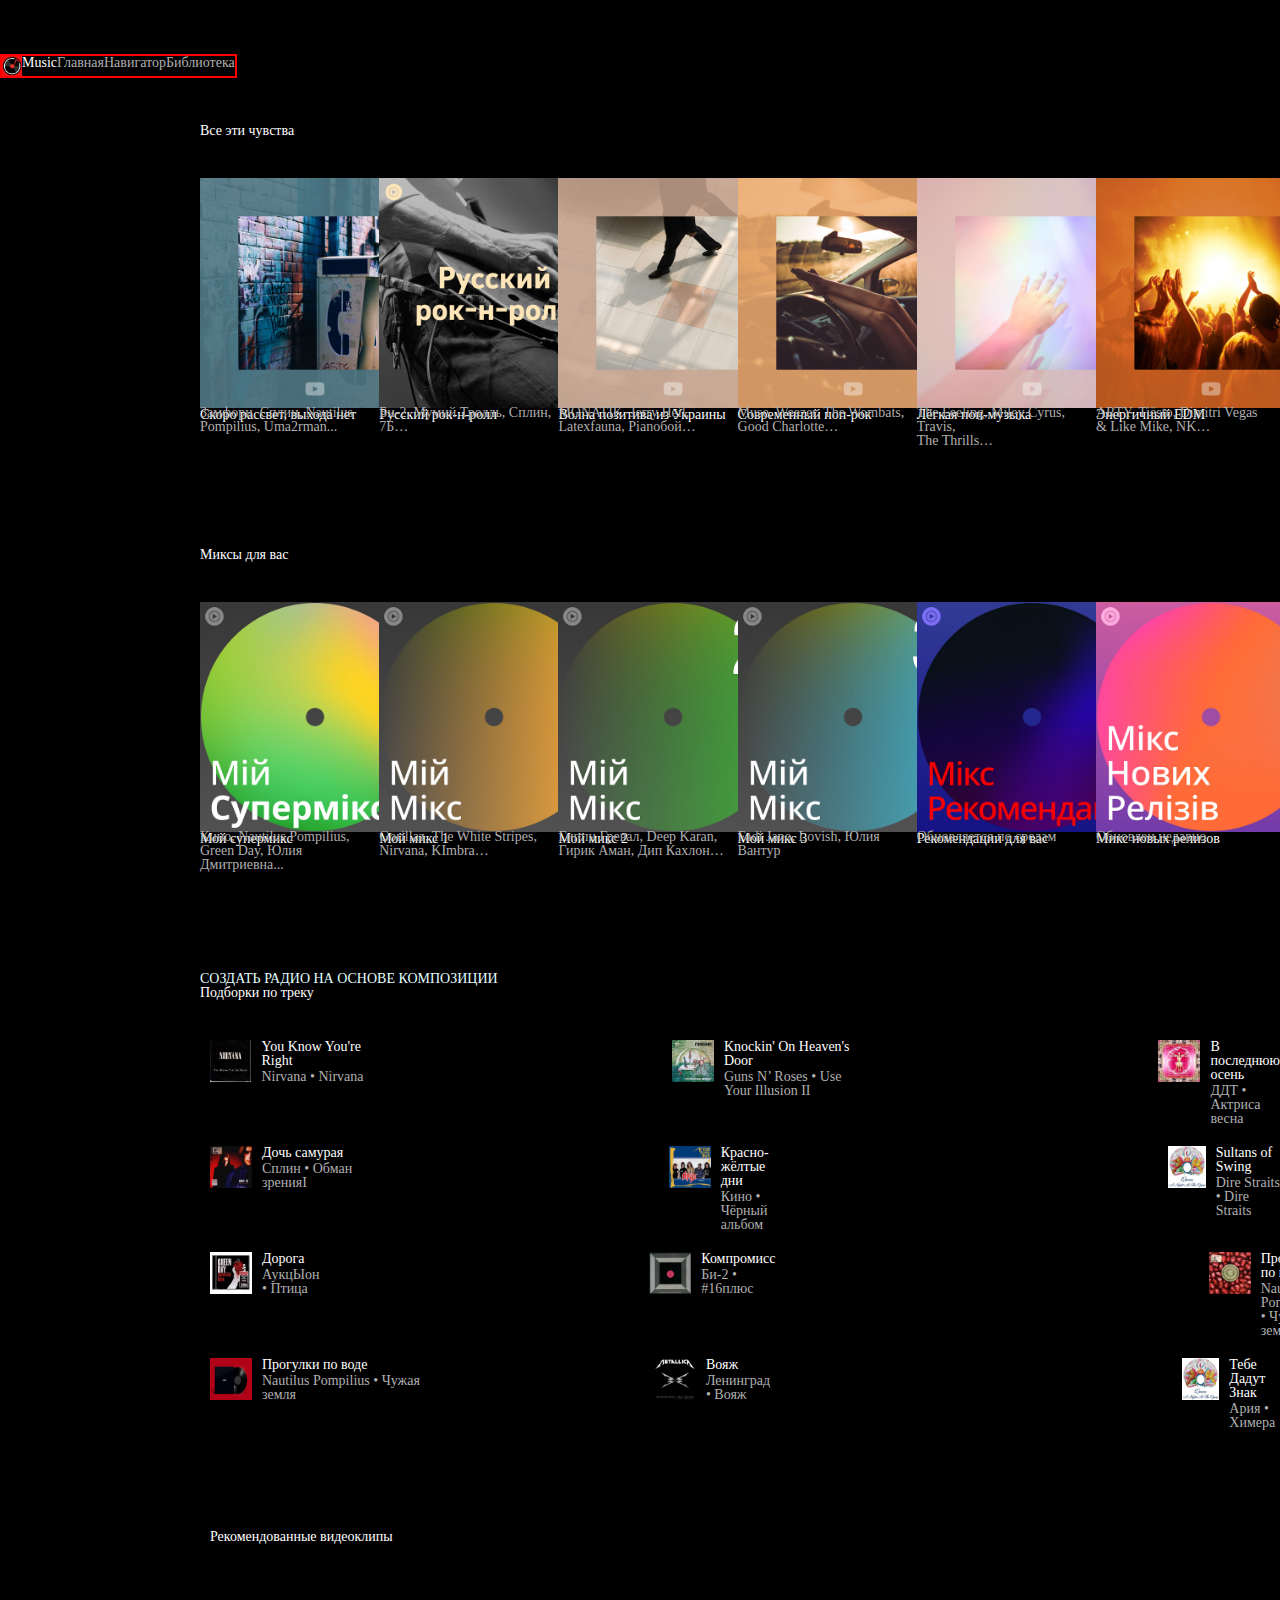
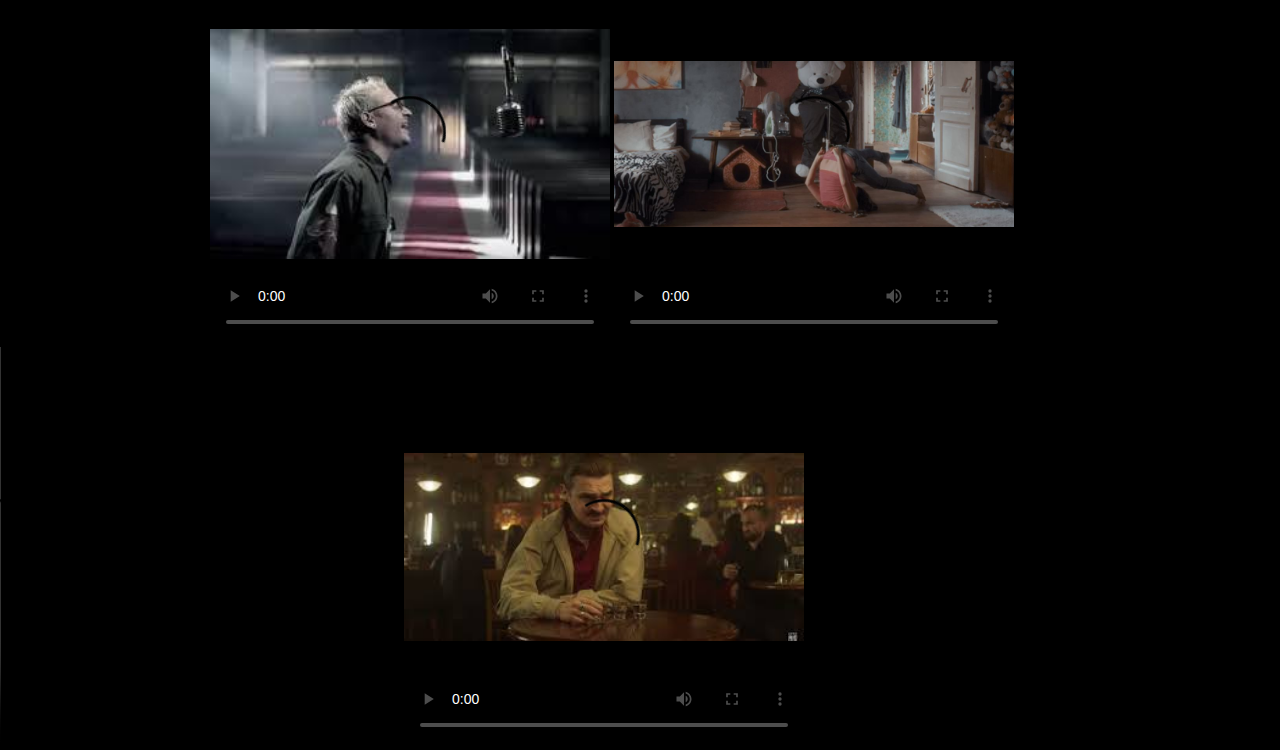
==== index.html @ c6c7d66a "music player" ====
<!DOCTYPE html>
<html lang="en">
<head>
    <meta charset="UTF-8">
    <meta http-equiv="X-UA-Compatible" content="IE=edge">
    <meta name="dima" content="Olekseenko">
    <link rel="stylesheet" href="css/main.css">
    <link rel="stylesheet" href="https://cdnjs.cloudflare.com/ajax/libs/font-awesome/5.15.2/css/all.min.css" integrity="sha512-HK5fgLBL+xu6dm/Ii3z4xhlSUyZgTT9tuc/hSrtw6uzJOvgRr2a9jyxxT1ely+B+xFAmJKVSTbpM/CuL7qxO8w==" crossorigin="anonymous" />
    <title>music</title>
</head>
<body id="first"> 
            <!--Navigation -->
<div class="main-container">
    <div class="navigarot-container">
        <div class="navigator-block-row">            
                <div class="navigator-colum-colum">
                    <div class="photo-main">
                        <img src="img/player2.png" alt="player" width="20px" height="20px">
                    </div>
                </div>
                <div class="navigator-colum-colum2">
                        <div class="block-music">
                            <h3>Music</h3>
                        </div>
                    </div> 
                <div class="navigator-colum-colum3">     
                    <div class="block-main">                    
                        <a class="link" href="index.html"><h3 class="main-title">Главная</h3></a> 
                    </div>
                </div>  
                <div class="navigator-colum-colum4">
                    <div class="block-navigator">                    
                        <a class="link" href="navigator.html"><h3 class="navigtor-title">Навигатор</h3></a>
                    </div> 
                </div>
                <div class="navigator-colum-colum5">
                    <div class="block-library">
                        <a class="link" href="library.html"><h3 class="library-title">Библиотека</h3></a>
                    </div>  
                </div>      
            </div>
    </div>
</div>   


        <!--First Carousel-->
        <div class="сarousel-title">
            <h1 class="tex-title">Все эти чувства</h1>
       </div>
    <div class="first-сarousel">
        <div class="block-feelings">                    
           <a class="link" href="mainhtml/carousel1.html"> <img src="img/unnamed.jpg" alt="photo" width="230px" height="230px">   </a>         
        <a class="link2" href="mainhtml/carousel1.html"> <h4 class="feelings-description">Скоро рассвет, выхода нет</h4></a>
        <p class="first-description">Замфори, Сплин, Nautilus <br>
             Pompilius, Uma2rman...</p>
        </div>

        <div class="block-rock">
           <a class="link" href="mainhtml/carousel2.html"><img src="img/unnamed1.jpg" alt="photo" width="230px" height="230px"></a>
           <a class="link2" href="mainhtml/carousel2.html"><h4 class="rock-title">Русский рок-н-ролл</h4></a> 
            <p class="rock-description">Би-2, Мумий Тролль, ‎Сплин, <br>
                7Б…</p>
        </div>

        <div class="block-wave">
            <a class="link" href="mainhtml/carousel3.html"><img src="img/unnamed 2.jpg" alt="photo" width="230px" height="230px"></a>
            <a class="link2" href="mainhtml/carousel3.html"><h4 class="wave-title">Волна позитива из Украины</h4></a>
            <p class="wave-description">MONATIK, Jerry Heil,<br> 
                Latexfauna, Pianoбой…</p>
        </div>

        <div class="block-pop">
            <a class="link" href="mainhtml/carousel4.html"><img src="img/unnamed3.jpg" alt="photo" width="230px" height="230px"></a>
            <a class="link2" href="mainhtml/carousel4.html"><h4 class="pop-title">Современный поп-рок</h4></a>
            <p class="pop-description">Muse, Weezer, The Wombats,<br> 
                Good Charlotte…</p>
        </div>

        <div class="block-light">
           <a class="link" href="mainhtml/carousel5.html"><img src="img/unnamed4.jpg" alt="photo" width="230px" height="230px"></a>
           <a class="link2" href="mainhtml/carousel5.html"><h4 class="light-title">Лёгкая поп-музыка</h4></a> 
            <p class="light-description">The Feeling, Miley Cyrus, Travis,<br> 
                The Thrills…</p>
        </div>

        <div class="block-edm">
           <a class="link" href="mainhtml/carousel6.html"><img src="img/unnamed5.jpg" alt="photo" width="230px" height="230px"></a> 
           <a class="link2" href="mainhtml/carousel6.html"><h4 class="edm-title">Энергичный EDM</h4></a> 
            <p class="edm-description">ARTY, Tiësto, Dimitri Vegas <br>
                 & Like Mike, NK…</p>
        </div>                 
    </div>

     <!-- Second Carousel-->
        
     <div>
        <h1 class="сarousel2-title">Миксы для вас</h1>
    </div>

    <div class="second-сarousel2">
        <div class="my-block">
       <a class="link" href="carousel/carousel1.html"><img src="img/unnamed 6.jpg" alt="photo" width="230px" height="230px"></a>
       <a class="link2" href="carousel/carousel1.html"><h4 class="my-title">Мой супермикс</h4></a>
       <p class="my-description">Кино, Nautilus Pompilius,<br>
        Green Day, Юлия Дмитриевна...</p>
        </div>

        <div class="my2-block">
            <a class="link" href="carousel/carousel2.html"><img src="img/unnamed 7.jpg" alt="photo" width="230px" height="230px"></a>
            <a class="link2" href="carousel/carousel2.html"><h4 class="my2-title">Мой микс 1</h4></a>
            <p class="my2-description">Gorillaz, The White Stripes,<br> 
               Nirvana, KImbra…</p>
        </div>

        <div class="my3-block">
            <a class="link" href="carousel/carousel3.html"><img src="img/unnamed 8.jpg" alt="photo" width="230px" height="230px"></a>
            <a class="link2" href="carousel/carousel3.html"><h4 class="my3-title">Мой микс 2</h4></a>
            <p class="my3-description">Гиппи Гревал, Deep Karan,<br> 
                Гирик Аман, Дип Кахлон…</p>
        </div>

        <div class="my4-block">
            <a class="link" href="carousel/carousel4.html"><img src="img/unnamed 9.jpg" alt="photo" width="230px" height="230px"></a>
            <a class="link2" href="carousel/carousel4.html"><h4 class="my4-title">Мой микс 3</h4></a>
            <p class="my4-description">Fadi Jano, Lovish, Юлия <br>
                 Вантур</p>
        </div>

        <div class="my5-block">
            <a class="link" href="carousel/carousel5.html"><img src="img/unnamed 10.jpg" alt="photo" width="230px" height="230px"></a>
            <a class="link2" href="carousel/carousel5.html"><h4 class="my5-title">Рекомендации для вас</h4></a>
            <p class="my5-description">Обновляется по средам</p>
        </div>

        <div class="my6-block">
        <a class="link" href="carousel/carousel6.html"><img src="img/unnamed 11.jpg" alt="photo" width="230px" height="230px"></a>
        <a class="link2" href="carousel/carousel6.html"><h4 class="my6-title">Микс новых релизов</h4></a>
        <p class="my6-description">Обновлен недавно</p>

        </div>              
    </div>
    <!-- Third-Carousel   -->
        <div>
            <p class="carousel3-main">СОЗДАТЬ РАДИО НА ОСНОВЕ КОМПОЗИЦИИ</p>
        </div>

        <div>
            <h1 class="carousel3-title">Подборки по треку</h1>
        </div>

        <div class="carousel3-container">
        <div class="carousel3-block">
            <img src="img/нирвана1.1.jpg" alt="photo" width="42px" height="42px">
            <div class="carousel3-test">
                <p class="carousel3-text1">You Know You're Right</p> 
                <p class="carousel3-text2">Nirvana • Nirvana</p>
            </div>
        </div>

        <div class="carousel3-container2">
            <div class="carousel3-block2">
                <img src="img/пикни1.2.jpg" alt="photo" width="42px" height="42px">
                <div>
                    <p class="carousel3-text3">Knockin' On Heaven's Door</p>
                    <p class="carousel3-text4">Guns N’ Roses • Use Your Illusion II</p>
                </div>
            </div>
        </div>

        <div class="carousel3-container4">
            <div class="carousel3-block3">
                <img src="img/весёлые1.3.jpg" alt="photo" width="42px" height="42px">
                <div>
                    <p class="carousel3-text5">В последнюю осень</p>
                    <p class="carousel3-text6">ДДТ • Актриса весна
                        </p>
                </div>
            </div>
        </div>      
    </div>
    <!-- Third-Carouse2   -->
    <div class="carousel4-container">
        <div class="carousel4-block">
            <img src="img/Мо рок2.1.jpg" alt="photo" width="42px" height="42px">
            <div class="carousel3-test">
                <p class="carousel4-text1">Дочь самурая</p> 
                <p class="carousel4-text2">Сплин • Обман зренияI</p>
            </div>
        </div>

        <div class="carousel4-container2">
            <div class="carousel4-block2">
                <img src="img/Ангел2.2.jpg" alt="photo" width="42px" height="42px">
                <div>
                    <p class="carousel4-text3">Красно-жёлтые дни</p>
                    <p class="carousel4-text4">Кино • Чёрный альбом</p>
                </div>
            </div>
        </div>

        <div class="carousel4-container4">
            <div class="carousel4-block3">
                <img src="img/2.3.jpg" alt="photo" width="42px" height="42px">
                <div>
                    <p class="carousel4-text5">Sultans of Swing</p>
                    <p class="carousel4-text6">Dire Straits • Dire Straits</p>
                </div>
            </div>
        </div>      
    </div>
   
    <!-- Third-Carouse3   -->
    <div class="carousel5-container">
        <div class="carousel5-block">
            <img src="img/holiday3.1.jpg" alt="photo" width="42px" height="42px">
            <div class="carousel3-test">
                <p class="carousel5-text1">Дорога</p> 
                <p class="carousel5-text2">АукцЫон • Птица</p>
            </div>
        </div>

        <div class="carousel5-container2">
            <div class="carousel5-block2">
                <img src="img/Голоса3.2.jpg" alt="photo" width="42px" height="42px">
                <div>
                    <p class="carousel5-text3">Компромисс</p>
                    <p class="carousel5-text4">Би-2 • #16плюс</p>
                </div>
            </div>
        </div>

        <div class="carousel5-container4">
            <div class="carousel5-block3">
                <img src="img/Выхода нет3.3.jpg" alt="photo" width="42px" height="42px">
                <div>
                    <p class="carousel5-text5">Прогулки по воде</p>
                    <p class="carousel5-text6">Nautilus Pompilius • Чужая земля
                        </p>
                </div>
            </div>
        </div>      
    </div>   

     <!-- Third-Carousel5   -->
     <div class="carousel6-container">
        <div class="carousel6-block">
            <img src="img/кино4.1.jpg" alt="photo" width="42px" height="42px">
            <div class="carousel6-test">
                <p class="carousel6-text1">Прогулки по воде</p> 
                <p class="carousel6-text2">Nautilus Pompilius • Чужая земля
                     
                    </p>
            </div>
        </div>

        <div class="carousel6-container2">
            <div class="carousel6-block2">
                <img src="img/металика4.2.png" alt="photo" width="42px" height="42px">
                <div>
                    <p class="carousel6-text3">Вояж</p>
                    <p class="carousel6-text4">Ленинград • Вояж</p>
                </div>
            </div>
        </div>

        <div class="carousel6-container4">
            <div class="carousel6-block3">
                <img src="img/2.3.jpg" alt="photo" width="42px" height="42px">
                <div>
                    <p class="carousel6-text5">Тебе Дадут Знак</p>
                    <p class="carousel6-text6">Ария • Химера</p>
                </div>
            </div>
        </div>      
    </div>  
    
    <!--Vidoe-Carousel-->
    <div class="main-video">
        <div class="video-name">
            <h1>Рекомендованные видеоклипы</h1>
        </div>
        <div class="video" >
            <video class="video1" width="400px" height="400px" poster="img/numb.jpg" controls>
                <source src="video/Linkin Park.mp4">
            </video>

            <video width="400px" height="400px" poster="img/экспонат.jpg" controls>
                <source src="video/second.mp4">
            </video>

            <video width="400px" height="400px" controls>
                <source src="video/first.mp4">
            </video>

            <video width="400px" height="400px" poster="img/little big.jpg" controls>
                <source src="video/little-big-im-ok_836709.mp4">
            </video>
            

        </div>
        




    </div>



</body>
</html>
---- css/main.css ----
*{
    padding:0;
    margin:0;
    border:0;
    }
    *,*:before,*:after{
    -moz-box-sizing: border-box;
    -webkit-box-sizing: border-box;
    box-sizing: border-box;
    }
    :focus,:active{outline: none;}
    a:focus,a:active{outline: none;}
    
    nav,footer,header,aside{display: block;}
    
    html,body{
    height:100%;
    width: 100%;
    font-size: 100%;
    line-height: 1;
    font-size: 14px;
    -ms-text-size-adjust: 100%;
    -moz-text-size-adjust: 100%;
    -webkit-text-size-adjust: 100;
    }
    
    input, button, textarea {font-family:inherit;}
    
    input::-ms-clear{display: none;}
    button{cursor: pointer;}
    button::-moz-focus-inner{padding:0;border:0;}
    a, a:visited{text-decoration: none;}
    a:hover {text-decoration: none;}
    ul li {list-style: none;}
    img{vertical-align: top;}
    
    h1,h2,h3,h4,h5,h6{font-size:inherit;font-weight: 400;}
#first {
    background: black;
}
/** Navigarot **/


.main-container {
    width: 2400px;
}

.navigator-block-row {
    background:black;
    display: flex;
    justify-content: space-between;
    position: fixed;
    border-bottom: solid 1px #404040;
    border: solid 2px red;
}

.link {
    text-decoration: none;
}

.link2 {
    text-decoration: none;
}

.link:visited {
    color: white;
}

.link2:visited {
    color: white;
}

.link2:hover {
    text-decoration: underline;
}

.link:link {
    color: white;
}

.link2:link {
    color: white;
}

.photo-main {
   
}

.block-music {
    
    color: white;
}

.block-main {
    color: white;
    
}

.main-title {
    color: #B0B0B0;
}

.main-title:hover {
    color: white;
}

.block-navigator {
    color: white;
    
}

.navigtor-title {
    color: #B0B0B0;
}

.navigtor-title:hover {
    color: white;
}

.block-library {
    color: white;
    
}

.library-title {
    color: #B0B0B0;
}

.library-title:hover {
    color: white;
}



/** Drop List**/


.menu {
    margin: 20px 0 0 670px;
    max-width: 30%;
    list-style: none;
}

.main-icons {
    color    : tomato;
    font-size: 4ex;
    max-width: auto;
    
}

li>i.fas {
    margin: 0 0 0 0;
    padding-left: 20px;
    font-size: 2.8ex;
    color    : #A8A8A8;
}

.submenu {
    margin: 1px 0 0 -200px;
    background   : #202020;
    max-width        : 16%;
    position: absolute;
    list-style: none;
    color     : #DCDCDC;
    border: solid 1px #808080;
    display: none;
    padding: 0;
    
}

ul.submenu>li:nth-child(1) {
    margin: 0;
    padding: 30px 0 0 40px;
}

ul.submenu>li:nth-child(2) {
    margin: 0;
    padding: 15px 0 0 40px;
    border-bottom: solid 1px #DCDCDC;
}

ul.submenu>li:nth-child(6) {
    border-bottom: solid 1px #DCDCDC;
}


.title-list {
    margin: 15px 0 0 0;
}

.title-list2 {
    margin: 15px 0 15px 0;  
}

.title-list {
    margin: 15px 0 0 0;
    
}

.title-text {
    text-decoration: none;
    margin: 0 0 0 30px;
}
.title-text:link {
    color: #DCDCDC;
}
.title-text:visited {
    color: #DCDCDC;
}

.title-text2 {
    text-decoration: none;
    margin: 0 0 0 30px;  
}

.title-text2:link {
    color: #DCDCDC;
}
.title-text2:visited {
    color: #DCDCDC;
}


.title-text3 {
    text-decoration: none;
    margin: 0 0 0 32px;  
}

.title-text3:link {
    color: #DCDCDC;
}
.title-text3:visited {
    color: #DCDCDC;
}

.title-text4 {
    text-decoration: none;
    margin: 0 0 0 34px;  
}

.title-text4:link {
    color: #DCDCDC;
}
.title-text4:visited {
    color: #DCDCDC;
}

.title-text5 {
    text-decoration: none;
    margin: 0 0 0 34px;  
}

.title-text5:link {
    color: #DCDCDC;
}
.title-text5:visited {
    color: #DCDCDC;
}

.title-text6 {
    text-decoration: none;
    margin: 0 0 0 29px;  
}

.title-text6:link {
    color: #DCDCDC;
}
.title-text6:visited {
    color: #DCDCDC;
}

.title-text7 {
    text-decoration: none;
    margin: 0 0 0 24px;  
}

.title-text7:link {
    color: #DCDCDC;
}
.title-text7:visited {
    color: #DCDCDC;
}

.title-text8 {
    text-decoration: none;
    margin: 0 0 0 29px;  
}

.title-text8:link {
    color: #DCDCDC;
}
.title-text8:visited {
    color: #DCDCDC;
}
.title-text9 {
    text-decoration: none;
    margin: 0 0 0 24px;  
}

.title-text9:link {
    color: #DCDCDC;
}
.title-text9:visited {
    color: #DCDCDC;
}

.title-text10 {
    text-decoration: none;
    margin: 0 0 0 29px;  
}

.title-text10:link {
    color: #DCDCDC;
}
.title-text10:visited {
    color: #DCDCDC;
}

.title-text11 {
    text-decoration: none;
    margin: 0 0 0 29px;  
}

.title-text11:link {
    color: #DCDCDC;
}
.title-text11:visited {
    color: #DCDCDC;
}

.title-text12 {
    text-decoration: none;
    margin: 0 0 0 34px;  
}

.title-text12:link {
    color: #DCDCDC;
}
.title-text12:visited {
    color: #DCDCDC;
}

.menu>div:hover>.submenu {
    display: block;
}

.title-list3 {
    margin: 15px 0 0 0;
    
    
}


/**All these feelings**/

.сarousel-title {
    color: white;
    margin: 54px 0 0 200px;
}

.tex-title {
    padding: 70px 0 0 0;
}

.feelings-description {
    color: white;
}

.first-сarousel {
    display: flex;
    flex: row;
}

.block-feelings {
    margin: 40px 0 0 200px;
    color: white;
    width: 14%;
}

.first-description {
    margin: -16px 0 0 0;
    color: #B0B0B0;
}


/** rock **/

.block-rock {
    margin: 40px 0 0 0;
    color: white;
    width: 14%;
}

.rock-description {
    margin: -16px 0 0 0;
    color: #B0B0B0;
}

.rock-title {
    color: white;
}


/** Wave **/

.block-wave {
    margin: 40px 0 0 0;
    color: white;
    width: 14%;
}

.wave-title {
    color: white;
}

.wave-description {
    margin: -16px 0 0 0;
    color: #B0B0B0;
}


/** Pop **/

.block-pop {
    margin: 40px 0 0 0;
    color: white;
    width: 14%;
}

.pop-title {
    color: white;
}

.pop-description {
    margin: -16px 0 0 0;
    color: #B0B0B0;
}


/** light **/

.block-light {
    margin: 40px 0 0 0;
    color: white;
    width: 14%;
}

.light-title {
    color: white;
}

.light-description {
    margin: -16px 0 0 0;
    color: #B0B0B0;
}


/** EDM **/

.block-edm {
    margin: 40px 0 0 0;
    color: white;
    width: 14%;
}

.edm-title {
    color: white;
}

.edm-description {
    margin: -16px 0 0 0;
    color: #B0B0B0;
}


/** сarousel2 **/

.сarousel2-title {
    color: white;
    margin: 100px 0 0 200px;
}

.second-сarousel2 {
    display: flex;
    flex: row;
}

.my-block {
    margin: 40px 0 0 200px;
    color: white;
    width: 14%;
}

.my-title {
    color: white;
}

.my-description {
    margin: -16px 0 0 0;
    color: #B0B0B0;
}

.my2-block {
    margin: 40px 0 0 0;
    color: white;
    width: 14%;
}

.my2-title {
    color: white;
}

.my2-description {
    margin: -16px 0 0 0;
    color: #B0B0B0;
}

.my3-block {
    margin: 40px 0 0 0;
    color: white;
    width: 14%;
}

.my3-title {
    color: white;
}

.my3-description {
    margin: -16px 0 0 0;
    color: #B0B0B0;
}

.my4-block {
    margin: 40px 0 0 0;
    color: white;
    width: 14%;
}

.my4-title {
    color: white;
}

.my4-description {
    margin: -16px 0 0 0;
    color: #B0B0B0;
}

.my5-block {
    margin: 40px 0 0 0;
    color: white;
    width: 14%;
}

.my5-title {
    color: white;
}

.my5-description {
    margin: -16px 0 0 0;
    color: #B0B0B0;
}

.my6-block {
    margin: 40px 0 0 0;
    color: white;
    width: 14%;
}

.my6-title {
    color: white;
}

.my6-description {
    margin: -16px 0 0 0;
    color: #B0B0B0;
}


/** сarousel3 **/

.carousel3-main {
    color: #E0FFFF;
    margin: 100px 0 0 200px;
}

.carousel3-title {
    margin: 0 0 0 200px;
    color: white;
}

.carousel3-container {
    display: flex;
    flex: row;
}

.carousel3-block {
    display: flex;
    flex: row;
    margin: 40px 0 0 210px;
}

.carousel3-text1 {
    color: white;
    margin: 0 0 0 10px;
}

.carousel3-text2 {
    color: #B0B0B0;
    margin: 2px 0 0 10px;
}

.carousel3-block2 {
    margin: 40px 0 0 300px;
    display: flex;
    flex: row;
}

.carousel3-text3 {
    color: white;
    margin: 0 0 0 10px;
}

.carousel3-text4 {
    color: #B0B0B0;
    margin: 2px 0 0 10px;
}

.carousel3-block3 {
    margin: 40px 0 0 300px;
    display: flex;
    flex: row;
}

.carousel3-text5 {
    color: white;
    margin: 0 0 0 10px;
}

.carousel3-text6 {
    color: #B0B0B0;
    margin: 2px 0 0 10px;
}


/** Carousel4 **/

.carousel4-container {
    display: flex;
    flex: row;
}

.carousel4-block {
    display: flex;
    flex: row;
    margin: 20px 0 0 210px;
}

.carousel4-text1 {
    color: white;
    margin: 0 0 0 10px;
}

.carousel4-text2 {
    color: #B0B0B0;
    margin: 2px 0 0 10px;
}

.carousel4-block2 {
    margin: 20px 0 0 295px;
    display: flex;
    flex: row;
}

.carousel4-text3 {
    color: white;
    margin: 0 0 0 10px;
}

.carousel4-text4 {
    color: #B0B0B0;
    margin: 2px 0 0 10px;
}

.carousel4-block3 {
    margin: 20px 0 0 380px;
    display: flex;
    flex: row;
}

.carousel4-text5 {
    color: white;
    margin: 0 0 0 10px;
}

.carousel4-text6 {
    color: #B0B0B0;
    margin: 2px 0 0 10px;
}


/** Carousel5 **/

.carousel5-container {
    display: flex;
    flex: row;
}

.carousel5-block {
    display: flex;
    flex: row;
    margin: 20px 0 0 210px;
}

.carousel5-text1 {
    color: white;
    margin: 0 0 0 10px;
}

.carousel5-text2 {
    color: #B0B0B0;
    margin: 2px 0 0 10px;
}

.carousel5-block2 {
    margin: 20px 0 0 330px;
    display: flex;
    flex: row;
}

.carousel5-text3 {
    color: white;
    margin: 0 0 0 10px;
}

.carousel5-text4 {
    color: #B0B0B0;
    margin: 2px 0 0 10px;
}

.carousel5-block3 {
    margin: 20px 0 0 433px;
    display: flex;
    flex: row;
}

.carousel5-text5 {
    color: white;
    margin: 0 0 0 10px;
}

.carousel5-text6 {
    color: #B0B0B0;
    margin: 2px 0 0 10px;
}


/** Carousel6 **/

.carousel6-container {
    display: flex;
    flex: row;
}

.carousel6-block {
    display: flex;
    flex: row;
    margin: 20px 0 0 210px;
}

.carousel6-text1 {
    color: white;
    margin: 0 0 0 10px;
}

.carousel6-text2 {
    color: #B0B0B0;
    margin: 2px 0 0 10px;
}

.carousel6-block2 {
    margin: 20px 0 0 230px;
    display: flex;
    flex: row;
}

.carousel6-text3 {
    color: white;
    margin: 0 0 0 10px;
}

.carousel6-text4 {
    color: #B0B0B0;
    margin: 2px 0 0 10px;
}

.carousel6-block3 {
    margin: 20px 0 0 412px;
    display: flex;
    flex: row;
}

.carousel6-text5 {
    color: white;
    margin: 0 0 0 10px;
}

.carousel6-text6 {
    color: #B0B0B0;
    margin: 2px 0 0 10px;
}

/** Video **/
.video-name {
    color: white;
    margin: 100px 0 0 210px;
    
}

.video1 {
    margin: 0 0 0 210px;
}
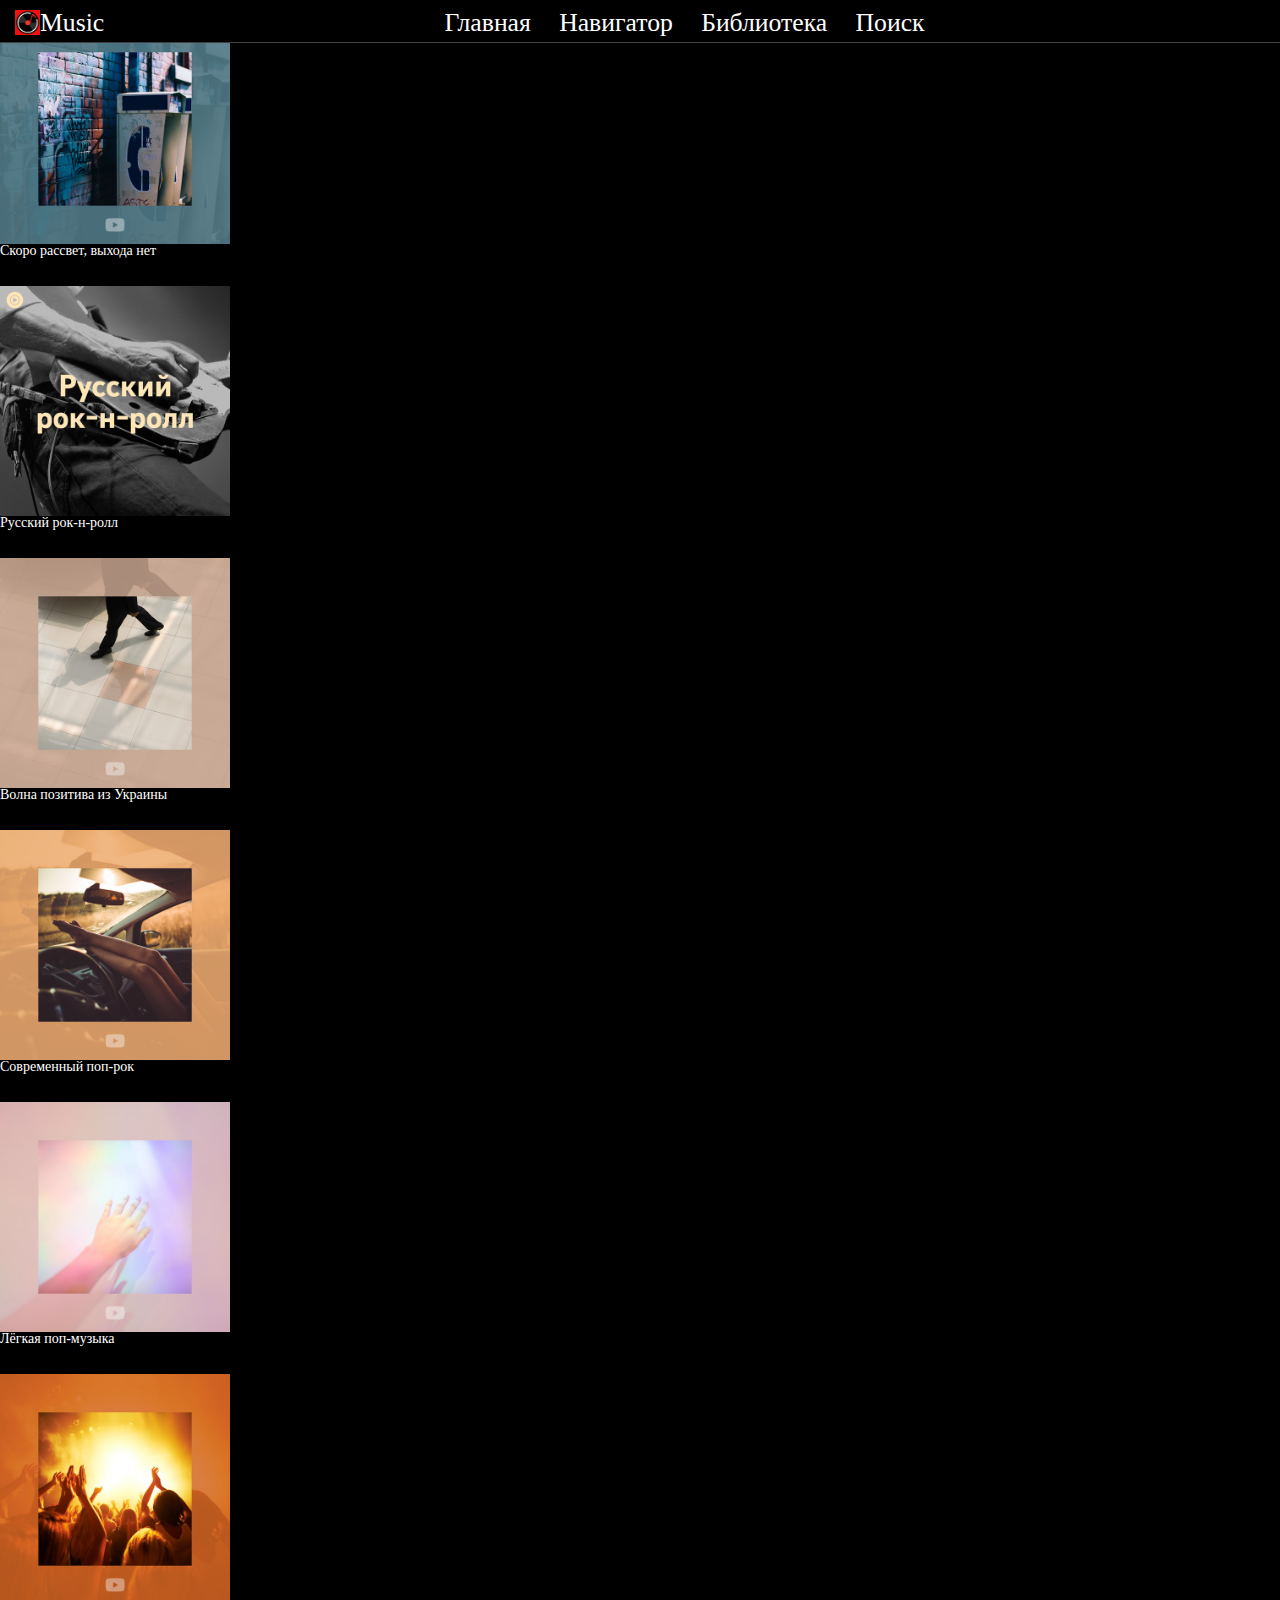
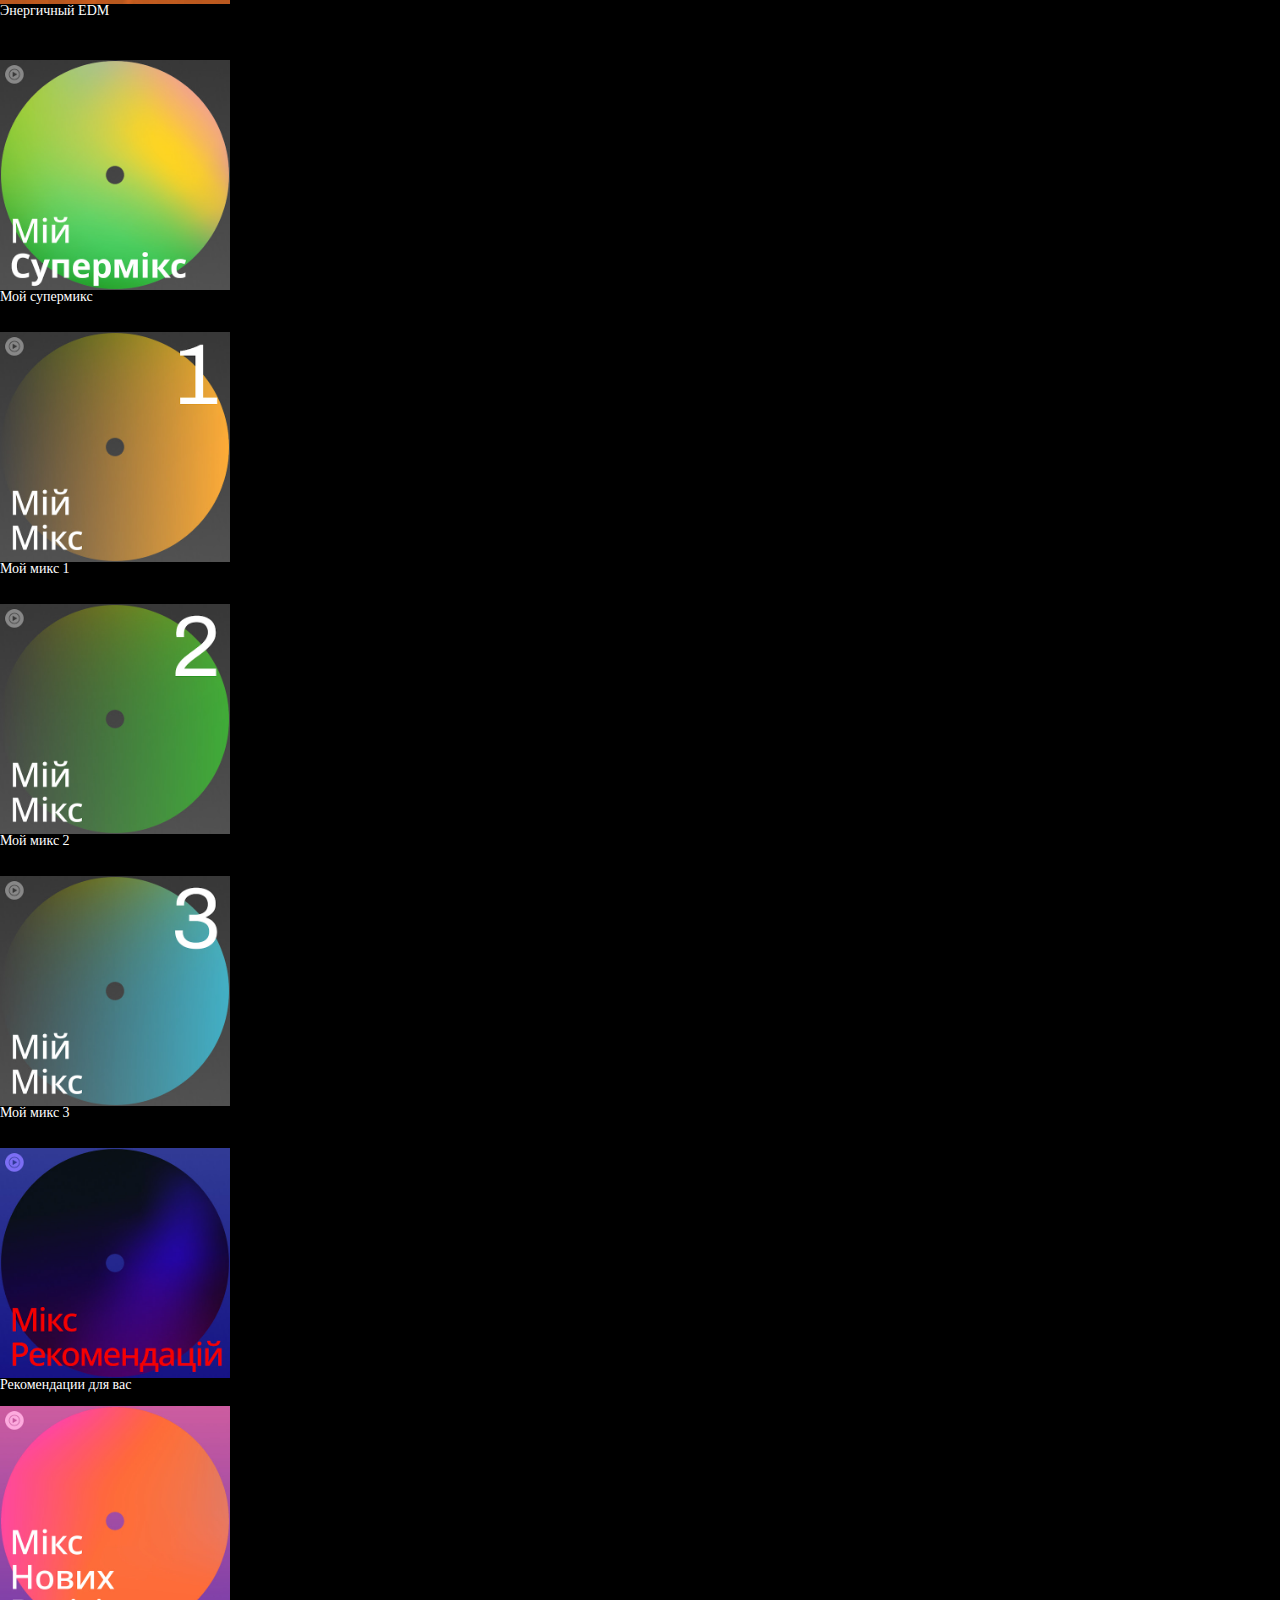
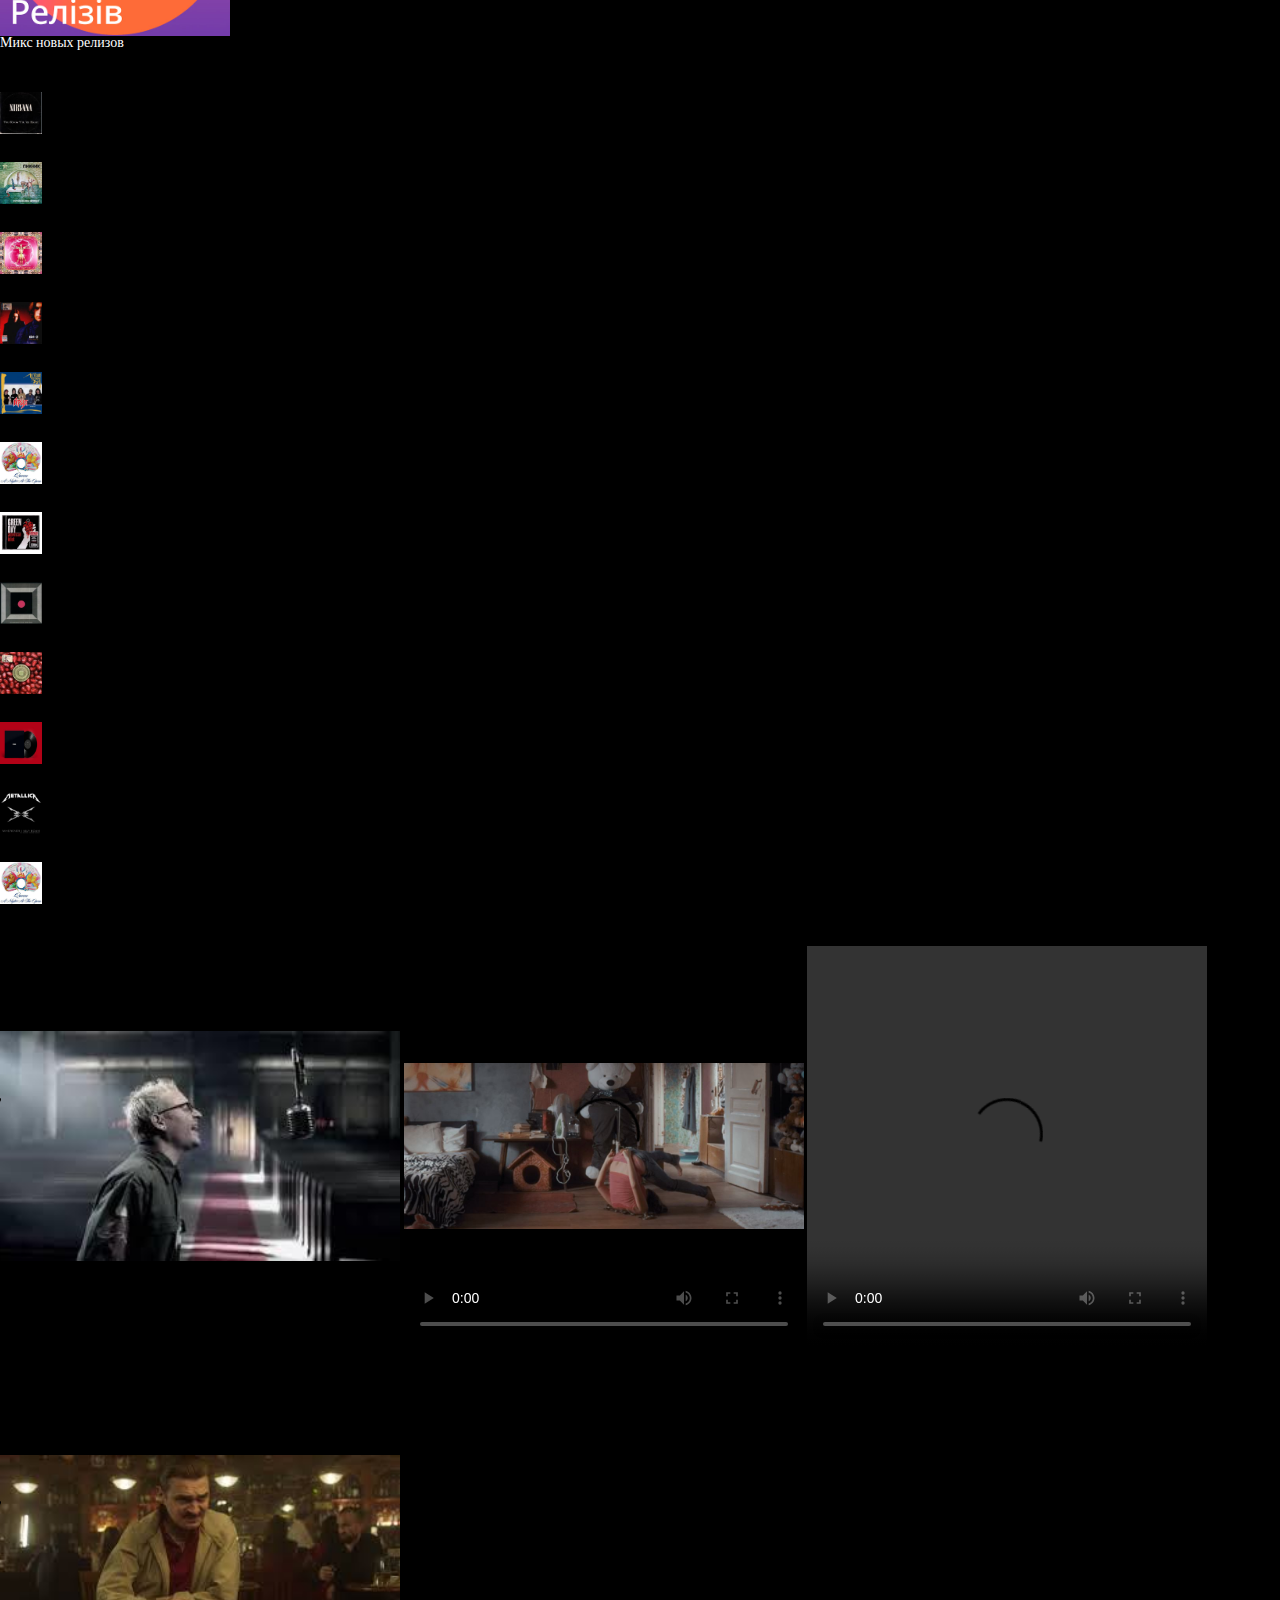
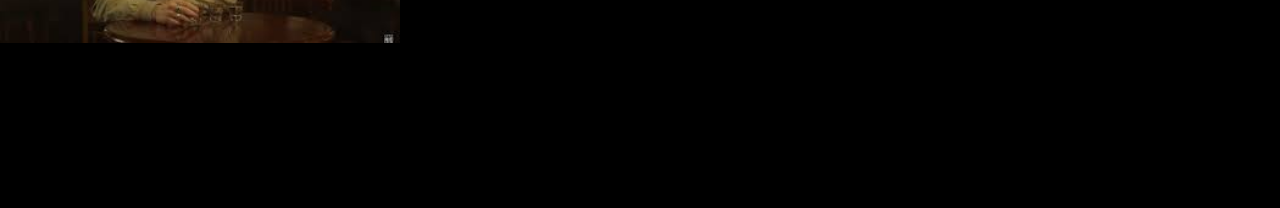
==== commit 92047275: "Change block navigator Change Css block navigator" ====
--- a/index.html
+++ b/index.html
@@ -14,33 +14,53 @@
     <div class="navigarot-container">
         <div class="navigator-block-row">            
                 <div class="navigator-colum-colum">
-                    <div class="photo-main">
-                        <img src="img/player2.png" alt="player" width="20px" height="20px">
+                    <div class="navigator-row">
+                        <div class="photo-main">
+                            <div class="navigator-element">
+                                <img src="img/player2.png" alt="player" width="25px" height="25px">
+                            </div>
+                        </div>
+                        <div class="block-music">
+                            <div class="navigator-element2">
+                                <h3>Music</h3>
+                            </div>
+                        </div> 
                     </div>
                 </div>
                 <div class="navigator-colum-colum2">
-                        <div class="block-music">
-                            <h3>Music</h3>
-                        </div>
-                    </div> 
-                <div class="navigator-colum-colum3">     
-                    <div class="block-main">                    
-                        <a class="link" href="index.html"><h3 class="main-title">Главная</h3></a> 
+                    <div class="navigator-row2">   
+                            <div class="block-main">
+                                <div class="block-maim-element">                  
+                                    <a class="link" href="index.html"><h3 class="navigator-title">Главная</h3></a>
+                                </div>  
+                            </div>        
+                            <div class="block-navigator">  
+                                <div class="block-maim-element2">                    
+                                    <a class="link" href="navigator.html"><h3 class="navigator-title">Навигатор</h3></a>
+                                </div>
+                            </div>                         
+                            <div class="block-library">
+                                <div class="block-main-element3">
+                                    <a class="link" href="library.html"><h3 class="navigator-title">Библиотека</h3></a>
+                                </div>                            
+                            </div>  
+                            <div class="block-search">
+                                <div class="block-search-element">
+                                    <h3 class="navigator-title">Поиск</h3>
+                                </div>
+                            </div>
+                        
+                    </div>  
+                </div> 
+                <div class="navigator-colum-colum3">
+                    <div class="icon">
+                        <span class="main-icons"><i class="fas fa-user-circle"></i></span>
                     </div>
                 </div>  
-                <div class="navigator-colum-colum4">
-                    <div class="block-navigator">                    
-                        <a class="link" href="navigator.html"><h3 class="navigtor-title">Навигатор</h3></a>
-                    </div> 
-                </div>
-                <div class="navigator-colum-colum5">
-                    <div class="block-library">
-                        <a class="link" href="library.html"><h3 class="library-title">Библиотека</h3></a>
-                    </div>  
-                </div>      
-            </div>
-    </div>
-</div>   
+        </div>  
+    </div>
+</div>
+
 
 
         <!--First Carousel-->
@@ -305,7 +325,32 @@
 
     </div>
 
-
+    <!--  parent -->
+<div class="block">
+    <!--  flex-container  -->
+    <div class="block__row">
+      <!--  flex-element  -->
+      <div class="block__element block__element_1">
+        <!--  content  -->
+        <div class="block__content">1</div>
+      </div>
+      <!--  flex-element  -->
+      <div class="block__element block__element_2">
+        <!--  content  -->
+        <div class="block__content">2 flex-element</div>
+      </div>
+      <!--  flex-element  -->
+      <div class="block__element block__element_3">
+        <!--  content  -->
+        <div class="block__content">3</div>
+      </div>
+      <!--  flex-element  -->
+      <div class="block__element block__element_4">
+        <!--  content  -->
+        <div class="block__content">4 flex-element</div>
+      </div>
+    </div>
+  </div>
 
 </body>
 </html>--- a/css/main.css
+++ b/css/main.css
@@ -35,24 +35,59 @@
     img{vertical-align: top;}
     
     h1,h2,h3,h4,h5,h6{font-size:inherit;font-weight: 400;}
-#first {
+    #first {
     background: black;
 }
 /** Navigarot **/
 
 
-.main-container {
-    width: 2400px;
-}
-
-.navigator-block-row {
+
+
+.navigator-block-row { 
+    height: 43px;   
+    width: 100%;
     background:black;
     display: flex;
     justify-content: space-between;
     position: fixed;
     border-bottom: solid 1px #404040;
-    border: solid 2px red;
-}
+    
+}
+.navigator-row {
+    display: flex;
+}
+.navigator-colum-colum {
+    padding: 10px 0 0 15px;
+    
+}
+.navigator-colum-colum2 {
+    padding: 10px;
+    width: 500px;    
+}
+.navigator-colum-colum3 {
+   padding: 10px 15px 0 0;
+}
+.navigator-row2 {
+    display: flex;
+    justify-content: space-between;
+    
+ 
+    
+}
+.navigator-title {
+    font-size: 4ex;
+}
+.block-music {
+    align-self:flex-end;    
+}
+
+.navigator-title {
+    color: white;
+}
+
+
+
+
 
 .link {
     text-decoration: none;
@@ -130,25 +165,33 @@
     color: white;
 }
 
+.main-icons {    
+    color    : tomato;
+    font-size: 4ex;
+    max-width: auto;    
+    width: 100%;
+}
+
+img {
+    font-size: 10ex;  
+}
+.navigator-element2{
+    font-size: 4ex; 
+}
+
 
 
 /** Drop List**/
 
 
-.menu {
+/*.menu {
     margin: 20px 0 0 670px;
     max-width: 30%;
     list-style: none;
-}
-
-.main-icons {
-    color    : tomato;
-    font-size: 4ex;
-    max-width: auto;
-    
-}
-
-li>i.fas {
+} */
+
+
+/**li>i.fas {
     margin: 0 0 0 0;
     padding-left: 20px;
     font-size: 2.8ex;
@@ -353,7 +396,7 @@
 
 /**All these feelings**/
 
-.сarousel-title {
+/**.сarousel-title {
     color: white;
     margin: 54px 0 0 200px;
 }
@@ -385,7 +428,7 @@
 
 /** rock **/
 
-.block-rock {
+/**.block-rock {
     margin: 40px 0 0 0;
     color: white;
     width: 14%;
@@ -403,7 +446,7 @@
 
 /** Wave **/
 
-.block-wave {
+/**.block-wave {
     margin: 40px 0 0 0;
     color: white;
     width: 14%;
@@ -421,7 +464,7 @@
 
 /** Pop **/
 
-.block-pop {
+/**.block-pop {
     margin: 40px 0 0 0;
     color: white;
     width: 14%;
@@ -439,7 +482,7 @@
 
 /** light **/
 
-.block-light {
+/**.block-light {
     margin: 40px 0 0 0;
     color: white;
     width: 14%;
@@ -457,7 +500,7 @@
 
 /** EDM **/
 
-.block-edm {
+/**.block-edm {
     margin: 40px 0 0 0;
     color: white;
     width: 14%;
@@ -475,7 +518,7 @@
 
 /** сarousel2 **/
 
-.сarousel2-title {
+/**.сarousel2-title {
     color: white;
     margin: 100px 0 0 200px;
 }
@@ -578,7 +621,7 @@
 
 /** сarousel3 **/
 
-.carousel3-main {
+/**.carousel3-main {
     color: #E0FFFF;
     margin: 100px 0 0 200px;
 }
@@ -644,7 +687,7 @@
 
 /** Carousel4 **/
 
-.carousel4-container {
+/**.carousel4-container {
     display: flex;
     flex: row;
 }
@@ -700,7 +743,7 @@
 
 /** Carousel5 **/
 
-.carousel5-container {
+/**.carousel5-container {
     display: flex;
     flex: row;
 }
@@ -756,7 +799,7 @@
 
 /** Carousel6 **/
 
-.carousel6-container {
+/**.carousel6-container {
     display: flex;
     flex: row;
 }
@@ -810,7 +853,7 @@
 }
 
 /** Video **/
-.video-name {
+/**.video-name {
     color: white;
     margin: 100px 0 0 210px;
     
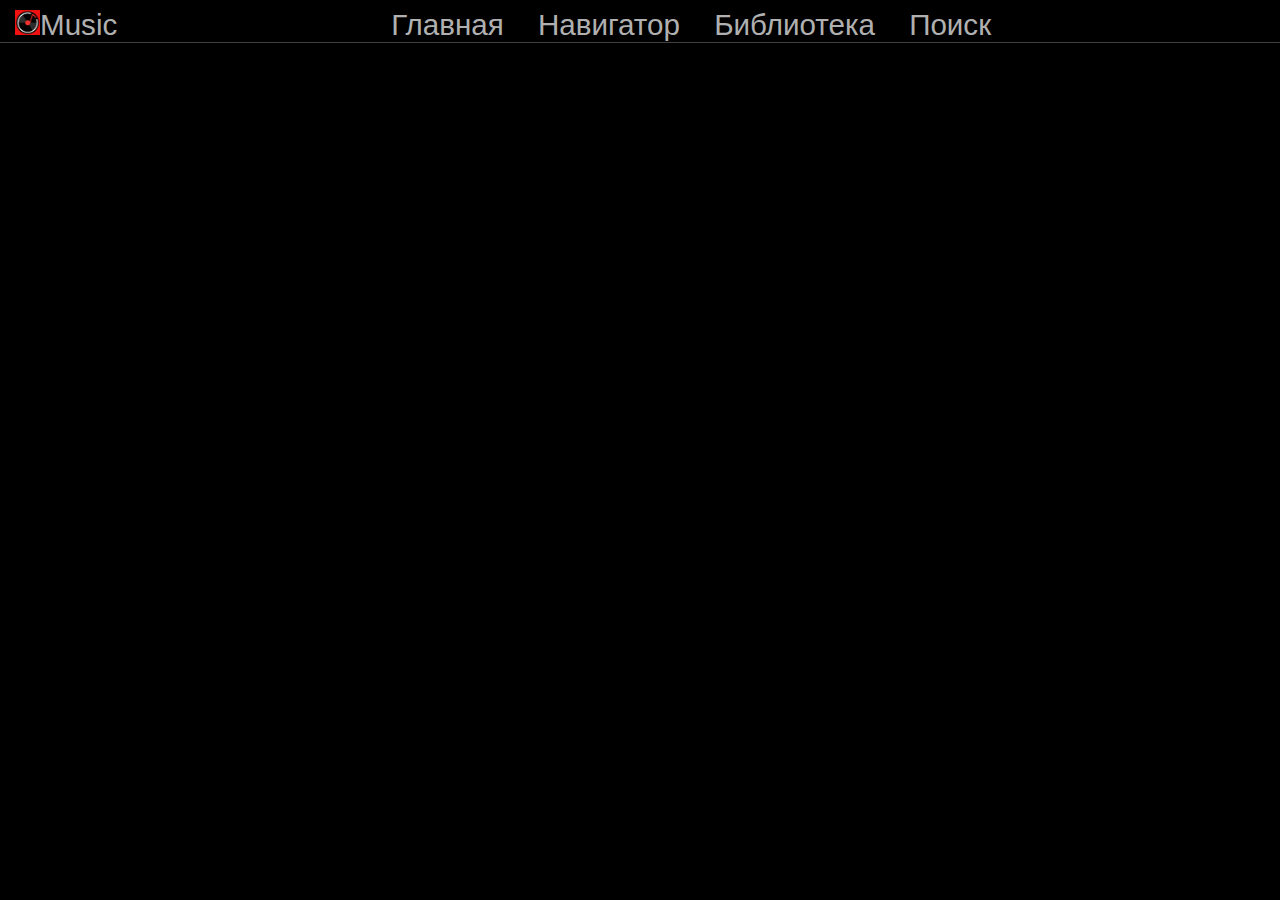
==== commit fe0a4d94: "Added Drop-list" ====
--- a/index.html
+++ b/index.html
@@ -54,17 +54,41 @@
                 </div> 
                 <div class="navigator-colum-colum3">
                     <div class="icon">
-                        <span class="main-icons"><i class="fas fa-user-circle"></i></span>
+                        <!--<span class="main-icons"><i class="fas fa-user-circle"></i></span> -->
+                        <div class="menu">
+                            <div>    
+                                <span class="main-icons"><i class="fas fa-user-circle"></i></span>                            
+                                    <ul class="submenu">          
+                                        <li class="title-list"><a class="title-text" href="#">Мой аккаунт</a></li>
+                                        <li class="title-list3"><a class="title-text2" href="#">Укравпления аккаунтом</a></li>                    
+                                        <li class="title-list"><i class="fas fa-user"></i><a class="title-text3" href="#">Мой аккаунт</a></li>
+                                        <li class="title-list"><i class="fas fa-file-invoice-dollar"></i><a class="title-text4" href="#">Мой канал</a></li>
+                                        <li class="title-list"><i class="fas fa-file-invoice"></i><a class="title-text5" href="#">Сменить аккаунт</a></li>
+                                        <li class="title-list"><i class="fas fa-sign-out-alt"></i><a class="title-text6" href="#">Выйти</a></li>
+                                        <li class="title-list"><i class="fas fa-cloud-download-alt"></i><a class="title-text7" href="#">Загрука музыки</a></li>
+                                        <li class="title-list"><i class="fas fa-history"></i><a class="title-text8" href="#">История</a></li>
+                                        <li class="title-list"><i class="fas fa-cogs"></i><a class="title-text9" href="#">Настройки</a></li>
+                                        <li class="title-list"><i class="fas fa-hamsa"></i><a class="title-text10" href="#">Условия использования</a></li>
+                                        <li class="title-list"><i class="fas fa-question-circle"></i><a class="title-text11" href="#">Справка</a></li>
+                                        <li class="title-list2"><i class="fas fa-file-pdf"></i><a class="title-text12" href="#">Отправить отзыв</a></li>
+                                    </ul>
+                            </div>
+                        </div>
                     </div>
                 </div>  
         </div>  
     </div>
 </div>
+<!-- Drop list-->
+<div class="drop-list-main-container">
+    <div class="drop-list-container">       
+        
+
 
 
 
         <!--First Carousel-->
-        <div class="сarousel-title">
+        <!--<div class="сarousel-title">
             <h1 class="tex-title">Все эти чувства</h1>
        </div>
     <div class="first-сarousel">
@@ -111,9 +135,9 @@
         </div>                 
     </div>
 
-     <!-- Second Carousel-->
+     <!--Second Carousel-->
         
-     <div>
+     <!-- <div>
         <h1 class="сarousel2-title">Миксы для вас</h1>
     </div>
 
@@ -160,7 +184,7 @@
         </div>              
     </div>
     <!-- Third-Carousel   -->
-        <div>
+        <!--<div>
             <p class="carousel3-main">СОЗДАТЬ РАДИО НА ОСНОВЕ КОМПОЗИЦИИ</p>
         </div>
 
@@ -199,7 +223,7 @@
         </div>      
     </div>
     <!-- Third-Carouse2   -->
-    <div class="carousel4-container">
+    <!--<div class="carousel4-container">
         <div class="carousel4-block">
             <img src="img/Мо рок2.1.jpg" alt="photo" width="42px" height="42px">
             <div class="carousel3-test">
@@ -230,7 +254,7 @@
     </div>
    
     <!-- Third-Carouse3   -->
-    <div class="carousel5-container">
+    <!--<div class="carousel5-container">
         <div class="carousel5-block">
             <img src="img/holiday3.1.jpg" alt="photo" width="42px" height="42px">
             <div class="carousel3-test">
@@ -262,7 +286,7 @@
     </div>   
 
      <!-- Third-Carousel5   -->
-     <div class="carousel6-container">
+     <!--<div class="carousel6-container">
         <div class="carousel6-block">
             <img src="img/кино4.1.jpg" alt="photo" width="42px" height="42px">
             <div class="carousel6-test">
@@ -295,7 +319,7 @@
     </div>  
     
     <!--Vidoe-Carousel-->
-    <div class="main-video">
+    <!--<div class="main-video">
         <div class="video-name">
             <h1>Рекомендованные видеоклипы</h1>
         </div>
@@ -323,34 +347,9 @@
 
 
 
-    </div>
-
-    <!--  parent -->
-<div class="block">
-    <!--  flex-container  -->
-    <div class="block__row">
-      <!--  flex-element  -->
-      <div class="block__element block__element_1">
-        <!--  content  -->
-        <div class="block__content">1</div>
-      </div>
-      <!--  flex-element  -->
-      <div class="block__element block__element_2">
-        <!--  content  -->
-        <div class="block__content">2 flex-element</div>
-      </div>
-      <!--  flex-element  -->
-      <div class="block__element block__element_3">
-        <!--  content  -->
-        <div class="block__content">3</div>
-      </div>
-      <!--  flex-element  -->
-      <div class="block__element block__element_4">
-        <!--  content  -->
-        <div class="block__content">4 flex-element</div>
-      </div>
-    </div>
-  </div>
+    </div> -->
+
+   
 
 </body>
 </html>--- a/css/main.css
+++ b/css/main.css
@@ -38,6 +38,10 @@
     #first {
     background: black;
 }
+
+body {
+    font-family: Arial, Helvetica, sans-serif;
+}
 /** Navigarot **/
 
 
@@ -62,7 +66,7 @@
 }
 .navigator-colum-colum2 {
     padding: 10px;
-    width: 500px;    
+    width: 620px;    
 }
 .navigator-colum-colum3 {
    padding: 10px 15px 0 0;
@@ -70,19 +74,15 @@
 .navigator-row2 {
     display: flex;
     justify-content: space-between;
-    
- 
-    
-}
-.navigator-title {
-    font-size: 4ex;
-}
+}
+
 .block-music {
     align-self:flex-end;    
 }
 
 .navigator-title {
-    color: white;
+    color: #B0B0B0;
+    font-size: 4ex;
 }
 
 
@@ -177,6 +177,7 @@
 }
 .navigator-element2{
     font-size: 4ex; 
+    color: #B0B0B0;
 }
 
 
@@ -184,30 +185,30 @@
 /** Drop List**/
 
 
-/*.menu {
-    margin: 20px 0 0 670px;
+.menu {
+    
     max-width: 30%;
     list-style: none;
-} */
-
-
-/**li>i.fas {
+} 
+
+
+li>i.fas {
     margin: 0 0 0 0;
     padding-left: 20px;
     font-size: 2.8ex;
     color    : #A8A8A8;
 }
 
-.submenu {
-    margin: 1px 0 0 -200px;
-    background   : #202020;
-    max-width        : 16%;
+ .submenu {
+    background: #202020;
+    max-width: 16%;
     position: absolute;
-    list-style: none;
-    color     : #DCDCDC;
+    top: 40px;
+    right: 0;
+    color : #DCDCDC;
     border: solid 1px #808080;
     display: none;
-    padding: 0;
+    
     
 }
 
@@ -383,7 +384,7 @@
     color: #DCDCDC;
 }
 
-.menu>div:hover>.submenu {
+.navigator-colum-colum3>.icon>.menu>div:hover>.submenu {
     display: block;
 }
 
